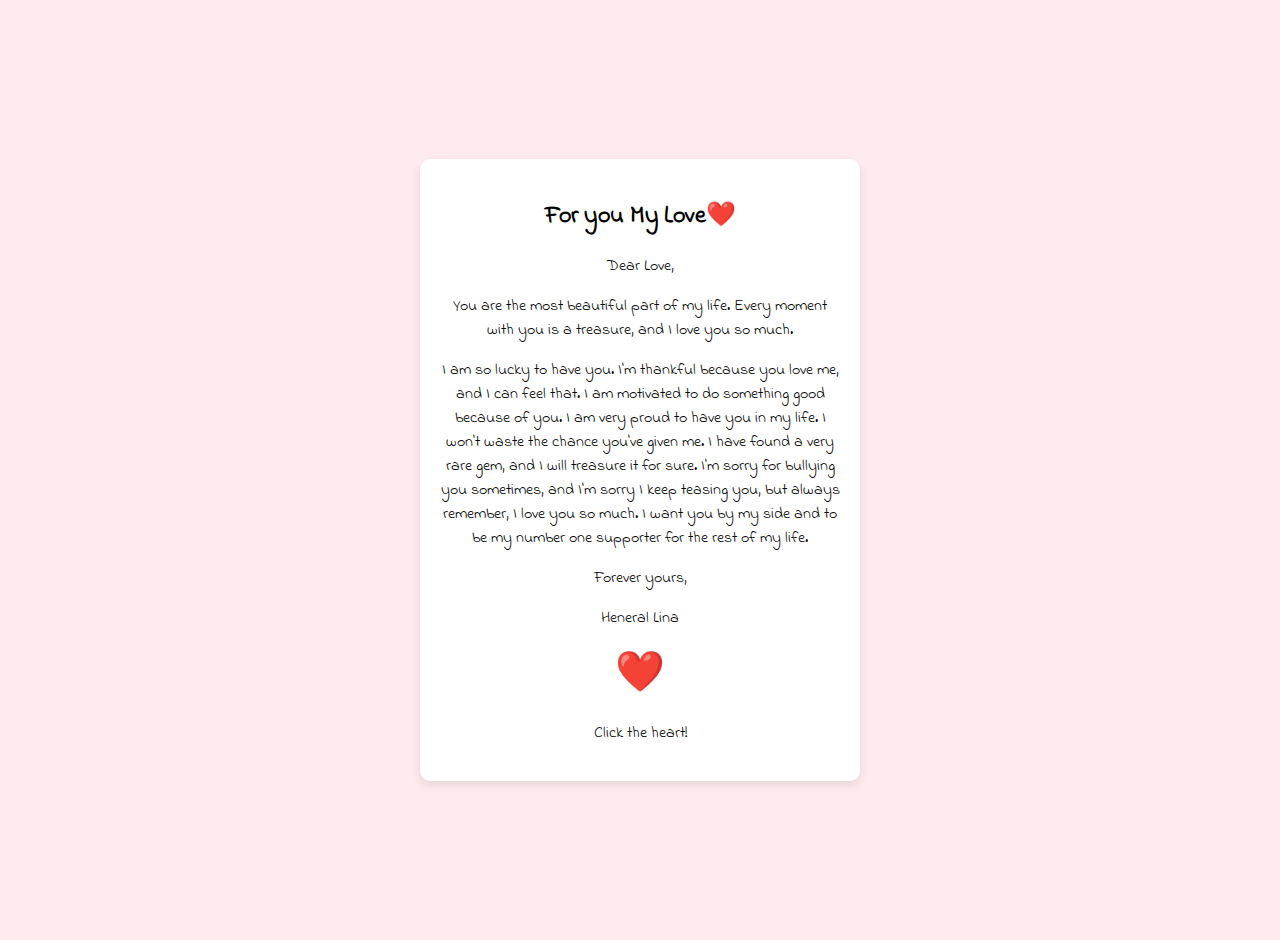
==== index.html @ ec7d2e4f "first commit" ====
<!DOCTYPE html>
<html lang="en">
  <head>
    <meta charset="UTF-8" />
    <meta name="viewport" content="width=device-width, initial-scale=1.0" />
    <title>Love Letter</title>
    <link
      href="https://fonts.googleapis.com/css2?family=Indie+Flower&display=swap"
      rel="stylesheet"
    />
    <link rel="stylesheet" href="styles.css" />
  </head>
  <body>
    <div class="container">
      <h2>For you My Love❤️</h2>
      <p>Dear Love,</p>
      <p>
        You are the most beautiful part of my life. Every moment with you is a
        treasure, and I love you so much.
      </p>
      <p>
        I am so lucky to have you. I'm thankful because you love me, and I can
        feel that. I am motivated to do something good because of you. I am very
        proud to have you in my life. I won't waste the chance you've given me.
        I have found a very rare gem, and I will treasure it for sure. I'm sorry
        for bullying you sometimes, and I'm sorry I keep teasing you, but always
        remember, I love you so much. I want you by my side and to be my number
        one supporter for the rest of my life.
      </p>
      <p>Forever yours,</p>
      <p>Heneral Lina</p>
      <div class="heart" onclick="goToNextPage()">❤️</div>
      <p>Click the heart!</p>
    </div>
    <script src="script.js"></script>
  </body>
</html>
---- styles.css ----
body {
  display: flex;
  justify-content: center;
  align-items: center;
  height: 100vh;
  background-color: #ffebee;
  text-align: center;
  font-family: 'Indie Flower', cursive;
  margin: 0;
  padding: 20px;
}
.container {
  background: white;
  padding: 20px;
  border-radius: 10px;
  box-shadow: 0 4px 10px rgba(0, 0, 0, 0.1);
  max-width: 400px;
}
.heart {
  color: red;
  font-size: 40px;
  animation: beat 1.5s infinite;
  cursor: pointer;
}
@keyframes beat {
  0%, 100% { transform: scale(1); }
  50% { transform: scale(1.2); }
}
.photo {
  width: 100%;
  max-width: 300px;
  border-radius: 10px;
  box-shadow: 0 4px 10px rgba(0, 0, 0, 0.1);
  margin-bottom: 20px;
}
.buttons {
  display: flex;
  justify-content: space-between;
}
button {
  background-color: #ff4081;
  color: white;
  border: none;
  padding: 10px 20px;
  border-radius: 5px;
  cursor: pointer;
  font-size: 16px;
}
button:hover {
  background-color: #e91e63;
}
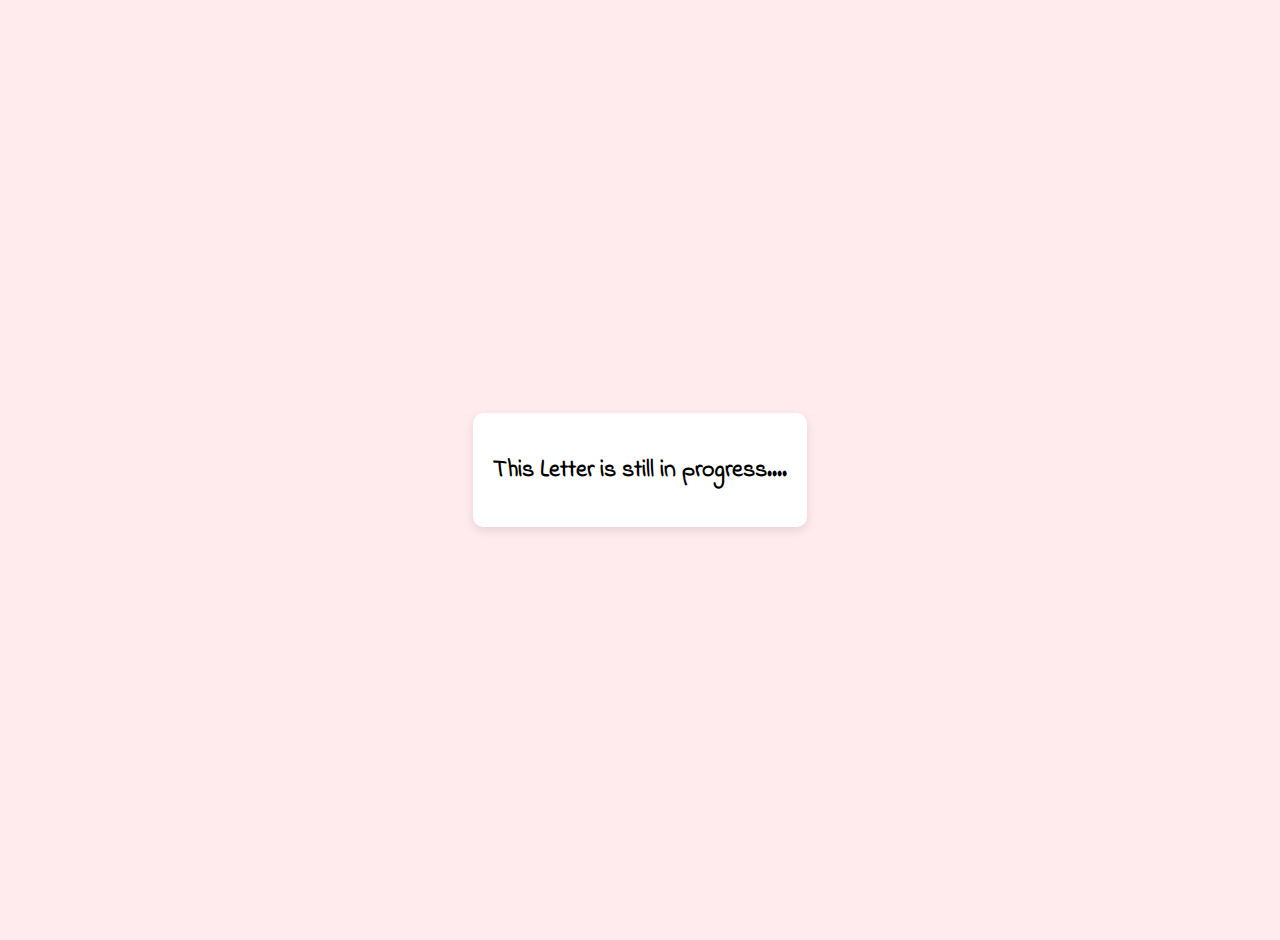
==== commit a9a784aa: "added feature if it's in progress" ====
--- a/index.html
+++ b/index.html
@@ -1,19 +1,27 @@
 <!DOCTYPE html>
 <html lang="en">
-  <head>
-    <meta charset="UTF-8" />
-    <meta name="viewport" content="width=device-width, initial-scale=1.0" />
+<head>
+    <meta charset="UTF-8">
+    <meta name="viewport" content="width=device-width, initial-scale=1.0">
     <title>Love Letter</title>
-    <link
-      href="https://fonts.googleapis.com/css2?family=Indie+Flower&display=swap"
-      rel="stylesheet"
-    />
-    <link rel="stylesheet" href="styles.css" />
-  </head>
-  <body>
-    <div class="container">
-      <h2>For you My Love❤️</h2>
-      <p>Dear Love,</p>
+    <link href="https://fonts.googleapis.com/css2?family=Indie+Flower&display=swap" rel="stylesheet">
+    <link rel="stylesheet" href="styles.css">
+    <script>
+        let underConstruction = true; 
+
+        if (underConstruction) {
+            window.location.href = "progress.html";
+        }
+    </script>
+    <script src="script.js" defer></script>
+</head>
+<body>
+    <div id="progress-message" class="hidden">
+        <h2>This Letter is still in progress...</h2>
+    </div>
+    <div id="letter-content" class="container">
+        <h2>My Love Letter ❤️</h2>
+        <p>Dear Love,</p>
       <p>
         You are the most beautiful part of my life. Every moment with you is a
         treasure, and I love you so much.
@@ -29,9 +37,7 @@
       </p>
       <p>Forever yours,</p>
       <p>Heneral Lina</p>
-      <div class="heart" onclick="goToNextPage()">❤️</div>
-      <p>Click the heart!</p>
+        <div class="heart" onclick="goToNextPage()">❤️</div>
     </div>
-    <script src="script.js"></script>
-  </body>
-</html>
+</body>
+</html>--- a/styles.css
+++ b/styles.css
@@ -1,3 +1,6 @@
+.hidden {
+  display: none;
+}
 body {
   display: flex;
   justify-content: center;
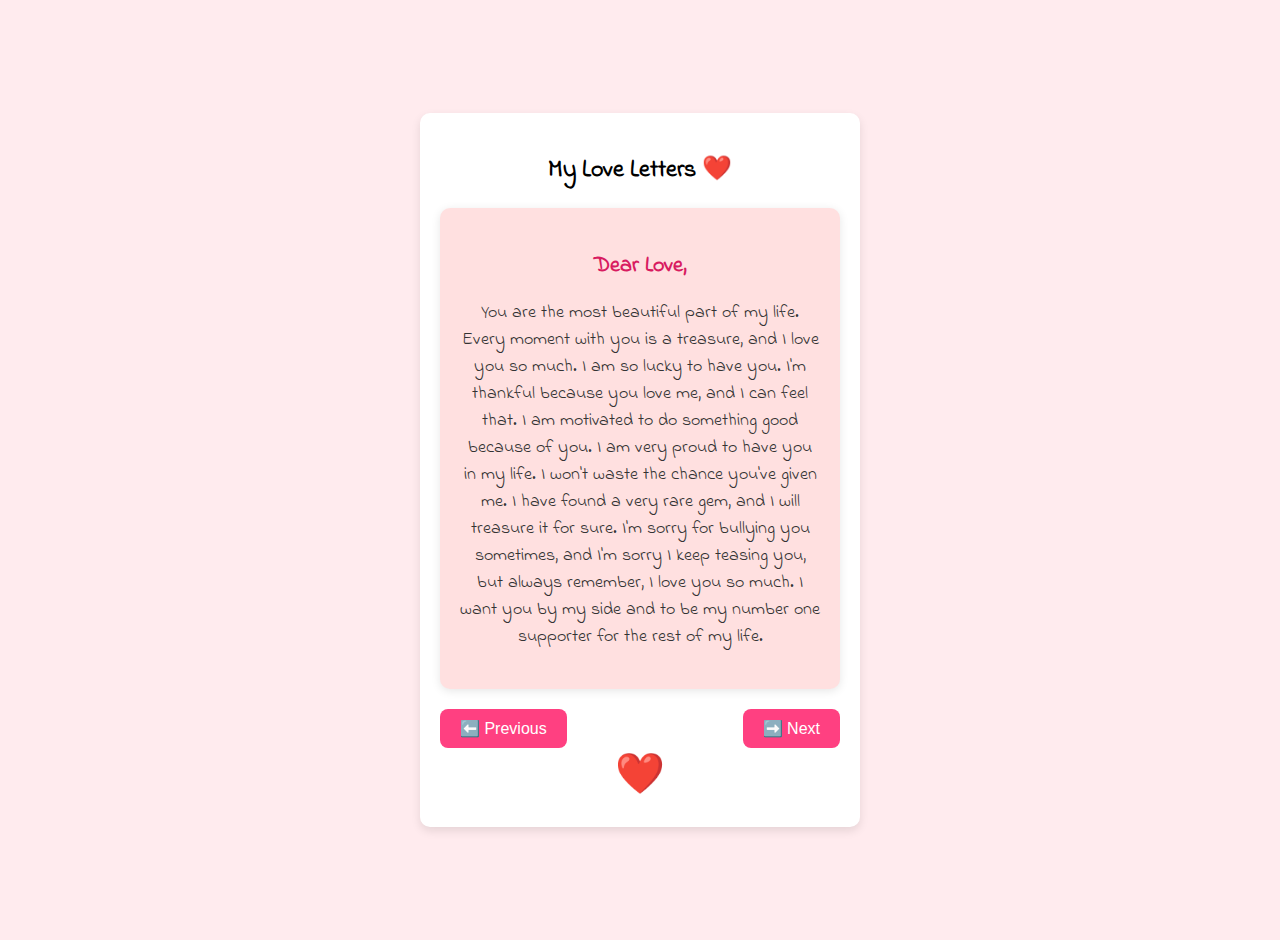
==== commit b64278ea: "added new letter" ====
--- a/index.html
+++ b/index.html
@@ -6,8 +6,9 @@
     <title>Love Letter</title>
     <link href="https://fonts.googleapis.com/css2?family=Indie+Flower&display=swap" rel="stylesheet">
     <link rel="stylesheet" href="styles.css">
+    <script src="script.js" defer></script>
     <script>
-        let underConstruction = true; 
+        let underConstruction = false; 
 
         if (underConstruction) {
             window.location.href = "progress.html";
@@ -20,23 +21,15 @@
         <h2>This Letter is still in progress...</h2>
     </div>
     <div id="letter-content" class="container">
-        <h2>My Love Letter ❤️</h2>
-        <p>Dear Love,</p>
-      <p>
-        You are the most beautiful part of my life. Every moment with you is a
-        treasure, and I love you so much.
-      </p>
-      <p>
-        I am so lucky to have you. I'm thankful because you love me, and I can
-        feel that. I am motivated to do something good because of you. I am very
-        proud to have you in my life. I won't waste the chance you've given me.
-        I have found a very rare gem, and I will treasure it for sure. I'm sorry
-        for bullying you sometimes, and I'm sorry I keep teasing you, but always
-        remember, I love you so much. I want you by my side and to be my number
-        one supporter for the rest of my life.
-      </p>
-      <p>Forever yours,</p>
-      <p>Heneral Lina</p>
+        <h2>My Love Letters ❤️</h2>
+        <div id="letters-container">
+            <h3 id="letter-title"></h3>
+            <p id="letter-body"></p>
+        </div>
+        <div class="buttons">
+            <button onclick="prevLetter()">⬅️ Previous</button>
+            <button onclick="nextLetter()">➡️ Next</button>
+        </div>
         <div class="heart" onclick="goToNextPage()">❤️</div>
     </div>
 </body>
--- a/styles.css
+++ b/styles.css
@@ -51,4 +51,61 @@
 }
 button:hover {
   background-color: #e91e63;
+}
+
+
+#letters-container {
+  background: #ffe0e0;
+  padding: 20px;
+  border-radius: 10px;
+  box-shadow: 0 2px 10px rgba(0, 0, 0, 0.1);
+  min-height: 150px;
+  transition: transform 0.3s ease-in-out;
+}
+
+#letters-container:hover {
+  transform: scale(1.02);
+}
+
+#letter-title {
+  font-size: 22px;
+  font-weight: bold;
+  margin-bottom: 10px;
+  color: #d81b60;
+}
+
+#letter-body {
+  font-size: 18px;
+  line-height: 1.5;
+  color: #333;
+}
+
+.buttons {
+  display: flex;
+  justify-content: space-between;
+  margin-top: 20px;
+}
+
+button {
+  background-color: #ff4081;
+  color: white;
+  border: none;
+  padding: 10px 20px;
+  border-radius: 8px;
+  cursor: pointer;
+  font-size: 16px;
+  transition: background 0.3s ease;
+}
+
+button:hover {
+  background-color: #e91e63;
+}
+
+@keyframes fadeIn {
+  from { opacity: 0; transform: translateY(-10px); }
+  to { opacity: 1; transform: translateY(0); }
+}
+
+#letters-container {
+  animation: fadeIn 0.5s ease-in-out;
 }